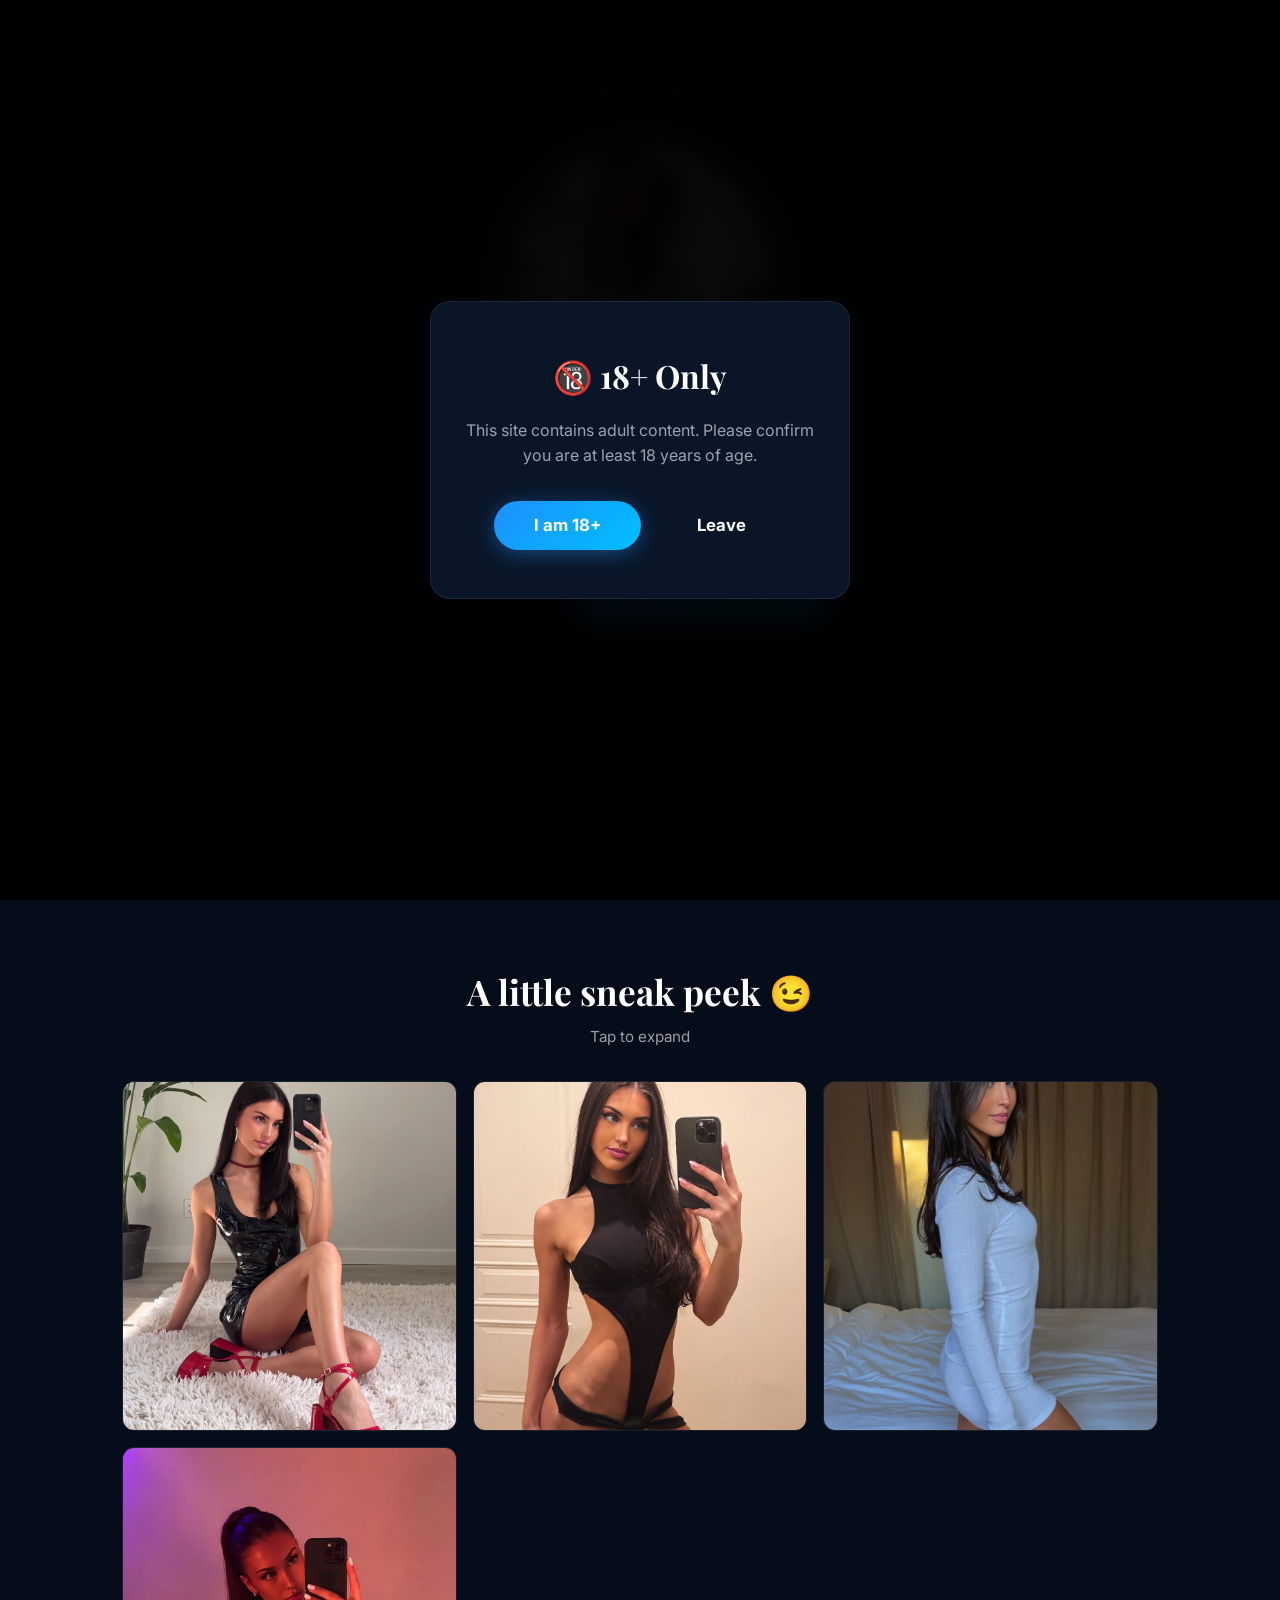
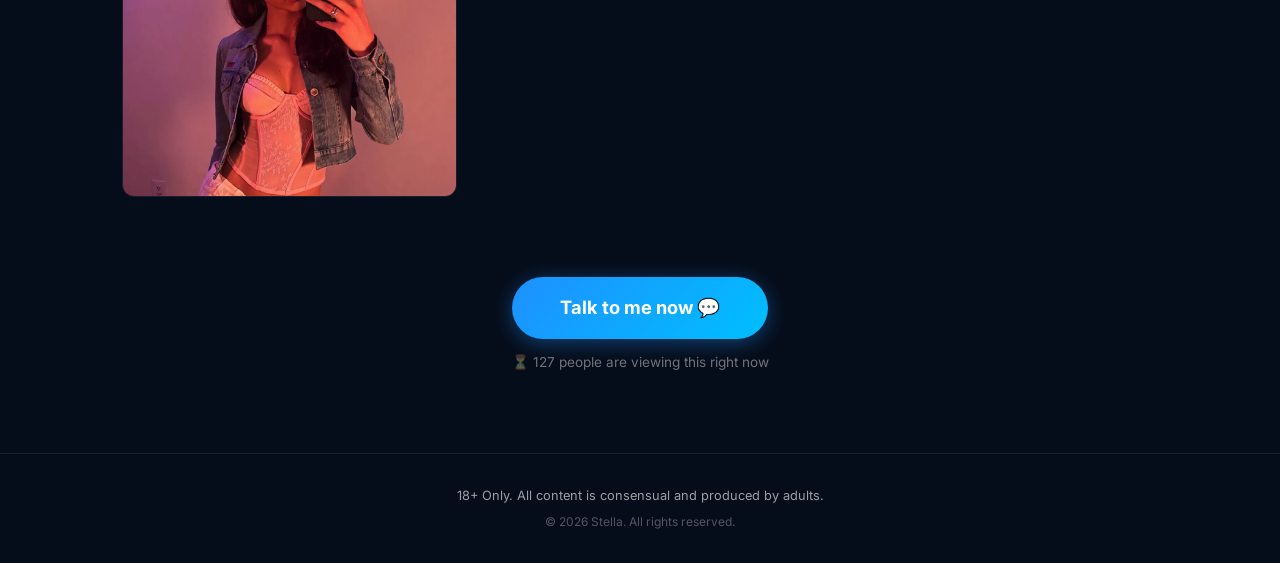
==== index.html @ af0d5264 "Add blue heart emoji favicon to landing page + dashboard" ====
<!DOCTYPE html>
<html lang="en">
<head>
    <meta charset="UTF-8">
    <meta name="viewport" content="width=device-width, initial-scale=1.0">
    <title>Stella 💙</title>
    <link rel="icon" href="data:image/svg+xml,<svg xmlns='http://www.w3.org/2000/svg' viewBox='0 0 100 100'><text y='.9em' font-size='90'>💙</text></svg>">
    <link rel="stylesheet" href="styles.css">
    <link rel="preconnect" href="https://fonts.googleapis.com">
    <link href="https://fonts.googleapis.com/css2?family=Playfair+Display:wght@400;700&family=Inter:wght@300;400;500;600;700;800&display=swap" rel="stylesheet">
</head>
<body>

    <!-- Age Verification Overlay -->
    <div id="age-overlay" class="age-overlay">
        <div class="age-modal">
            <h2>🔞 18+ Only</h2>
            <p>This site contains adult content. Please confirm you are at least 18 years of age.</p>
            <div class="age-buttons">
                <button id="age-yes" class="btn btn-primary">I am 18+</button>
                <button id="age-no" class="btn btn-secondary">Leave</button>
            </div>
        </div>
    </div>

    <!-- ============================================ -->
    <!-- HERO SECTION                                 -->
    <!-- ============================================ -->
    <section class="hero">
        <div class="hero-bg"></div>
        
        <div class="hero-content">
            <!-- Photo -->
            <div class="hero-image-wrapper">
                <img src="models/stella/hero.webp" alt="Stella" class="hero-image">
                <div class="hero-glow"></div>
            </div>

            <!-- Name + Active indicator -->
            <h1 class="hero-name">Stella <span class="active-indicator"><span class="active-dot"></span> Active now</span></h1>

            <!-- Tagline -->
            <p class="hero-tagline" id="hero-tagline">Your sweetest fantasy 💙</p>

            <!-- Location badge — silent -->
            <div class="location-badge" id="location-badge">
                <span class="location-dot"></span>
                <span id="location-text" class="location-text"></span>
            </div>

            <!-- ONE CTA BUTTON -->
            <a href="https://www.fanvue.com/stellalina" target="_blank" rel="noopener noreferrer" class="btn btn-primary btn-lg btn-pulse" id="cta-btn-hero">
                Talk to me now 💬
            </a>

            <p class="hero-sub">Limited applications — don't miss out</p>

            <!-- Scroll hint -->
            <div class="scroll-hint">
                <span>View my gallery</span>
                <span class="scroll-arrow">↓</span>
            </div>
        </div>
    </section>

    <!-- ============================================ -->
    <!-- GALLERY SECTION                              -->
    <!-- ============================================ -->
    <section class="gallery-section" id="gallery">
        <div class="gallery-header">
            <h2>A little sneak peek 😉</h2>
            <p>Tap to expand</p>
        </div>
        <div class="gallery-grid" id="gallery-grid">
            <!-- Gallery images loaded by JS -->
        </div>

        <!-- Second CTA after gallery -->
        <div class="gallery-cta">
            <a href="https://www.fanvue.com/stellalina" target="_blank" rel="noopener noreferrer" class="btn btn-primary btn-lg" id="cta-btn-gallery">
                Talk to me now 💬
            </a>
            <p class="cta-sub">⏳ <span id="viewer-count">127</span> people are viewing this right now</p>
        </div>
    </section>

    <!-- Footer -->
    <footer>
        <div class="footer-content">
            <p class="footer-disclaimer">18+ Only. All content is consensual and produced by adults.</p>
            <p class="footer-copy">&copy; 2026 Stella. All rights reserved.</p>
        </div>
    </footer>

    <!-- Lightbox -->
    <div id="lightbox" class="lightbox">
        <span class="lightbox-close">&times;</span>
        <img class="lightbox-content" id="lightbox-img">
    </div>

    <script src="script.js"></script>
</body>
</html>
---- styles.css ----
/* ============================================
   STELLA LANDING PAGE — Conversion Optimised
   ============================================ */

:root {
    --primary: #1e90ff;
    --primary-dark: #0066cc;
    --primary-light: #87ceeb;
    --secondary: #0a1628;
    --accent: #00bfff;
    --text: #ffffff;
    --text-muted: rgba(255,255,255,0.6);
    --bg-dark: #060d1a;
    --bg-card: rgba(255,255,255,0.04);
    --border: rgba(255,255,255,0.08);
    --success: #00c853;
    --warning: #ffd600;
    --danger: #ff3b6f;

    --font-display: 'Playfair Display', serif;
    --font-body: 'Inter', sans-serif;
}

* {
    margin: 0;
    padding: 0;
    box-sizing: border-box;
}

html {
    scroll-behavior: smooth;
}

body {
    font-family: var(--font-body);
    background: var(--bg-dark);
    color: var(--text);
    line-height: 1.6;
    overflow-x: hidden;
    min-height: 100vh;
}

/* ============================================
   AGE VERIFICATION OVERLAY
   ============================================ */
.age-overlay {
    position: fixed;
    top: 0;
    left: 0;
    width: 100%;
    height: 100%;
    background: rgba(0,0,0,0.95);
    display: flex;
    align-items: center;
    justify-content: center;
    z-index: 9999;
    backdrop-filter: blur(10px);
}

.age-overlay.hidden {
    display: none;
}

.age-modal {
    background: var(--secondary);
    padding: 3rem 2rem;
    border-radius: 20px;
    text-align: center;
    max-width: 420px;
    width: 90%;
    border: 1px solid var(--border);
    animation: fadeInUp 0.5s ease;
}

.age-modal h2 {
    font-size: 2rem;
    margin-bottom: 1rem;
    font-family: var(--font-display);
}

.age-modal p {
    color: var(--text-muted);
    margin-bottom: 2rem;
}

.age-buttons {
    display: flex;
    gap: 1rem;
    justify-content: center;
}

.age-buttons .btn {
    min-width: 120px;
}

.btn-secondary {
    background: transparent;
    border: 2px solid var(--border);
    color: var(--text);
}

.btn-secondary:hover {
    border-color: var(--primary);
    color: var(--primary);
}

/* ============================================
   HERO SECTION
   ============================================ */
.hero {
    display: flex;
    align-items: center;
    justify-content: center;
    min-height: 100vh;
    position: relative;
    overflow: hidden;
    padding: 2rem;
}

.hero-bg {
    position: absolute;
    top: 0;
    left: 0;
    width: 100%;
    height: 100%;
    background: radial-gradient(ellipse at center, rgba(30,144,255,0.12) 0%, transparent 70%);
    z-index: 0;
}

.hero-content {
    text-align: center;
    z-index: 1;
    position: relative;
    max-width: 500px;
    width: 100%;
}

/* Profile Image — OUTER GLOW */
.hero-image-wrapper {
    position: relative;
    display: inline-block;
    margin-bottom: 1.5rem;
}

.hero-image {
    width: 260px;
    height: 260px;
    object-fit: cover;
    border-radius: 50%;
    border: 3px solid rgba(30,144,255,0.3);
    position: relative;
    z-index: 1;
    animation: float 6s ease-in-out infinite;
}

.hero-glow {
    position: absolute;
    top: -20px;
    left: -20px;
    right: -20px;
    bottom: -20px;
    border-radius: 50%;
    background: linear-gradient(135deg, var(--primary), var(--accent));
    opacity: 0.3;
    filter: blur(25px);
    animation: glow-pulse 3s ease-in-out infinite;
    z-index: 0;
}

.hero-name {
    font-family: var(--font-display);
    font-size: 4rem;
    font-weight: 700;
    line-height: 1.1;
    margin-bottom: 0.5rem;
    background: linear-gradient(135deg, var(--text), var(--primary-light));
    -webkit-background-clip: text;
    -webkit-text-fill-color: transparent;
    background-clip: text;
}

/* Active now indicator */
.active-indicator {
    font-family: var(--font-body);
    font-size: 0.85rem;
    font-weight: 500;
    background: none;
    -webkit-text-fill-color: var(--success);
    color: var(--success);
    display: inline-flex;
    align-items: center;
    gap: 0.4rem;
    vertical-align: middle;
    margin-left: 0.3rem;
}

.active-dot {
    width: 8px;
    height: 8px;
    background: var(--success);
    border-radius: 50%;
    display: inline-block;
    animation: pulse-dot 2s infinite;
}

.hero-tagline {
    font-size: 1.15rem;
    color: var(--text-muted);
    margin-bottom: 1rem;
    min-height: 1.6rem;
}

/* Location badge */
.location-badge {
    display: inline-flex;
    align-items: center;
    gap: 0.5rem;
    padding: 0.3rem 0.8rem;
    border-radius: 50px;
    font-size: 0.8rem;
    color: var(--success);
    margin-bottom: 1.2rem;
    opacity: 0;
    transition: opacity 0.5s ease;
}

.location-badge.visible {
    opacity: 1;
}

.location-dot {
    width: 6px;
    height: 6px;
    background: var(--success);
    border-radius: 50%;
    display: inline-block;
    animation: pulse-dot 2s infinite;
}

.location-text {
    font-size: 0.8rem;
}

/* ============================================
   BUTTONS
   ============================================ */
.btn {
    display: inline-block;
    padding: 0.9rem 2.5rem;
    border-radius: 50px;
    text-decoration: none;
    font-weight: 700;
    font-size: 1.05rem;
    cursor: pointer;
    border: none;
    transition: all 0.3s ease;
    font-family: var(--font-body);
}

.btn-primary {
    background: linear-gradient(135deg, var(--primary), var(--accent));
    color: var(--text);
    box-shadow: 0 4px 20px rgba(30,144,255,0.4);
}

.btn-primary:hover {
    transform: translateY(-3px);
    box-shadow: 0 8px 30px rgba(30,144,255,0.6);
}

.btn-lg {
    padding: 1rem 3rem;
    font-size: 1.15rem;
}

.btn-pulse {
    animation: pulse-btn 2s infinite;
}

.hero-sub {
    font-size: 0.8rem;
    color: var(--text-muted);
    margin-top: 0.8rem;
    opacity: 0.6;
}

/* Scroll hint */
.scroll-hint {
    display: flex;
    flex-direction: column;
    align-items: center;
    gap: 0.3rem;
    margin-top: 2.5rem;
    color: var(--text-muted);
    font-size: 0.8rem;
    opacity: 0.4;
    cursor: pointer;
    transition: opacity 0.3s;
}

.scroll-hint:hover {
    opacity: 0.8;
}

.scroll-arrow {
    font-size: 1.2rem;
    animation: bounce 2s infinite;
}

/* ============================================
   GALLERY SECTION
   ============================================ */
.gallery-section {
    max-width: 1100px;
    margin: 0 auto;
    padding: 4rem 2rem 3rem;
}

.gallery-header {
    text-align: center;
    margin-bottom: 2rem;
}

.gallery-header h2 {
    font-family: var(--font-display);
    font-size: 2.2rem;
    margin-bottom: 0.3rem;
}

.gallery-header p {
    color: var(--text-muted);
    font-size: 0.95rem;
}

.gallery-grid {
    display: grid;
    grid-template-columns: repeat(auto-fill, minmax(280px, 1fr));
    gap: 1rem;
}

.gallery-grid img {
    width: 100%;
    height: 350px;
    object-fit: cover;
    border-radius: 12px;
    cursor: pointer;
    transition: all 0.4s ease;
    border: 1px solid var(--border);
}

.gallery-grid img:hover {
    transform: scale(1.03);
    box-shadow: 0 10px 30px rgba(30,144,255,0.3);
    border-color: var(--primary);
}

/* Gallery CTA */
.gallery-cta {
    text-align: center;
    margin-top: 3rem;
    padding: 2rem 0;
}

.cta-sub {
    color: var(--text-muted);
    font-size: 0.85rem;
    margin-top: 0.8rem;
    opacity: 0.7;
}

/* ============================================
   LIGHTBOX
   ============================================ */
.lightbox {
    display: none;
    position: fixed;
    top: 0;
    left: 0;
    width: 100%;
    height: 100%;
    background: rgba(0,0,0,0.95);
    z-index: 9998;
    align-items: center;
    justify-content: center;
    cursor: pointer;
}

.lightbox.active {
    display: flex;
}

.lightbox-content {
    max-width: 90%;
    max-height: 90%;
    object-fit: contain;
    border-radius: 8px;
}

.lightbox-close {
    position: absolute;
    top: 2rem;
    right: 2rem;
    font-size: 3rem;
    color: var(--text);
    cursor: pointer;
    transition: color 0.3s;
}

.lightbox-close:hover {
    color: var(--primary);
}

/* ============================================
   FOOTER
   ============================================ */
footer {
    padding: 2rem;
    text-align: center;
    border-top: 1px solid var(--border);
}

.footer-content {
    max-width: 1200px;
    margin: 0 auto;
}

.footer-disclaimer {
    color: var(--text-muted);
    font-size: 0.8rem;
    margin-bottom: 0.3rem;
}

.footer-copy {
    color: var(--text-muted);
    font-size: 0.75rem;
    opacity: 0.5;
}

/* ============================================
   ANIMATIONS
   ============================================ */
@keyframes float {
    0%, 100% { transform: translateY(0); }
    50% { transform: translateY(-10px); }
}

@keyframes glow-pulse {
    0%, 100% { opacity: 0.25; transform: scale(1); }
    50% { opacity: 0.4; transform: scale(1.08); }
}

@keyframes pulse-btn {
    0%, 100% { box-shadow: 0 4px 20px rgba(30,144,255,0.4); }
    50% { box-shadow: 0 4px 35px rgba(30,144,255,0.8); }
}

@keyframes pulse-dot {
    0%, 100% { opacity: 1; transform: scale(1); }
    50% { opacity: 0.5; transform: scale(1.3); }
}

@keyframes bounce {
    0%, 100% { transform: translateY(0); }
    50% { transform: translateY(6px); }
}

@keyframes fadeInUp {
    from { opacity: 0; transform: translateY(20px); }
    to { opacity: 1; transform: translateY(0); }
}

/* ============================================
   RESPONSIVE
   ============================================ */
@media (max-width: 768px) {
    .hero-image {
        width: 220px;
        height: 220px;
    }

    .hero-glow {
        top: -16px;
        left: -16px;
        right: -16px;
        bottom: -16px;
        filter: blur(20px);
    }

    .hero-name {
        font-size: 3rem;
    }

    .hero-tagline {
        font-size: 1rem;
    }

    .btn-lg {
        padding: 0.9rem 2rem;
        font-size: 1rem;
    }

    .gallery-header h2 {
        font-size: 1.8rem;
    }

    .gallery-grid {
        grid-template-columns: repeat(auto-fill, minmax(200px, 1fr));
    }

    .gallery-grid img {
        height: 250px;
    }
}

@media (max-width: 480px) {
    .hero-image {
        width: 180px;
        height: 180px;
    }

    .hero-glow {
        top: -14px;
        left: -14px;
        right: -14px;
        bottom: -14px;
        filter: blur(16px);
    }

    .hero-name {
        font-size: 2.2rem;
    }

    .gallery-grid {
        grid-template-columns: 1fr 1fr;
    }

    .gallery-grid img {
        height: 200px;
    }
}
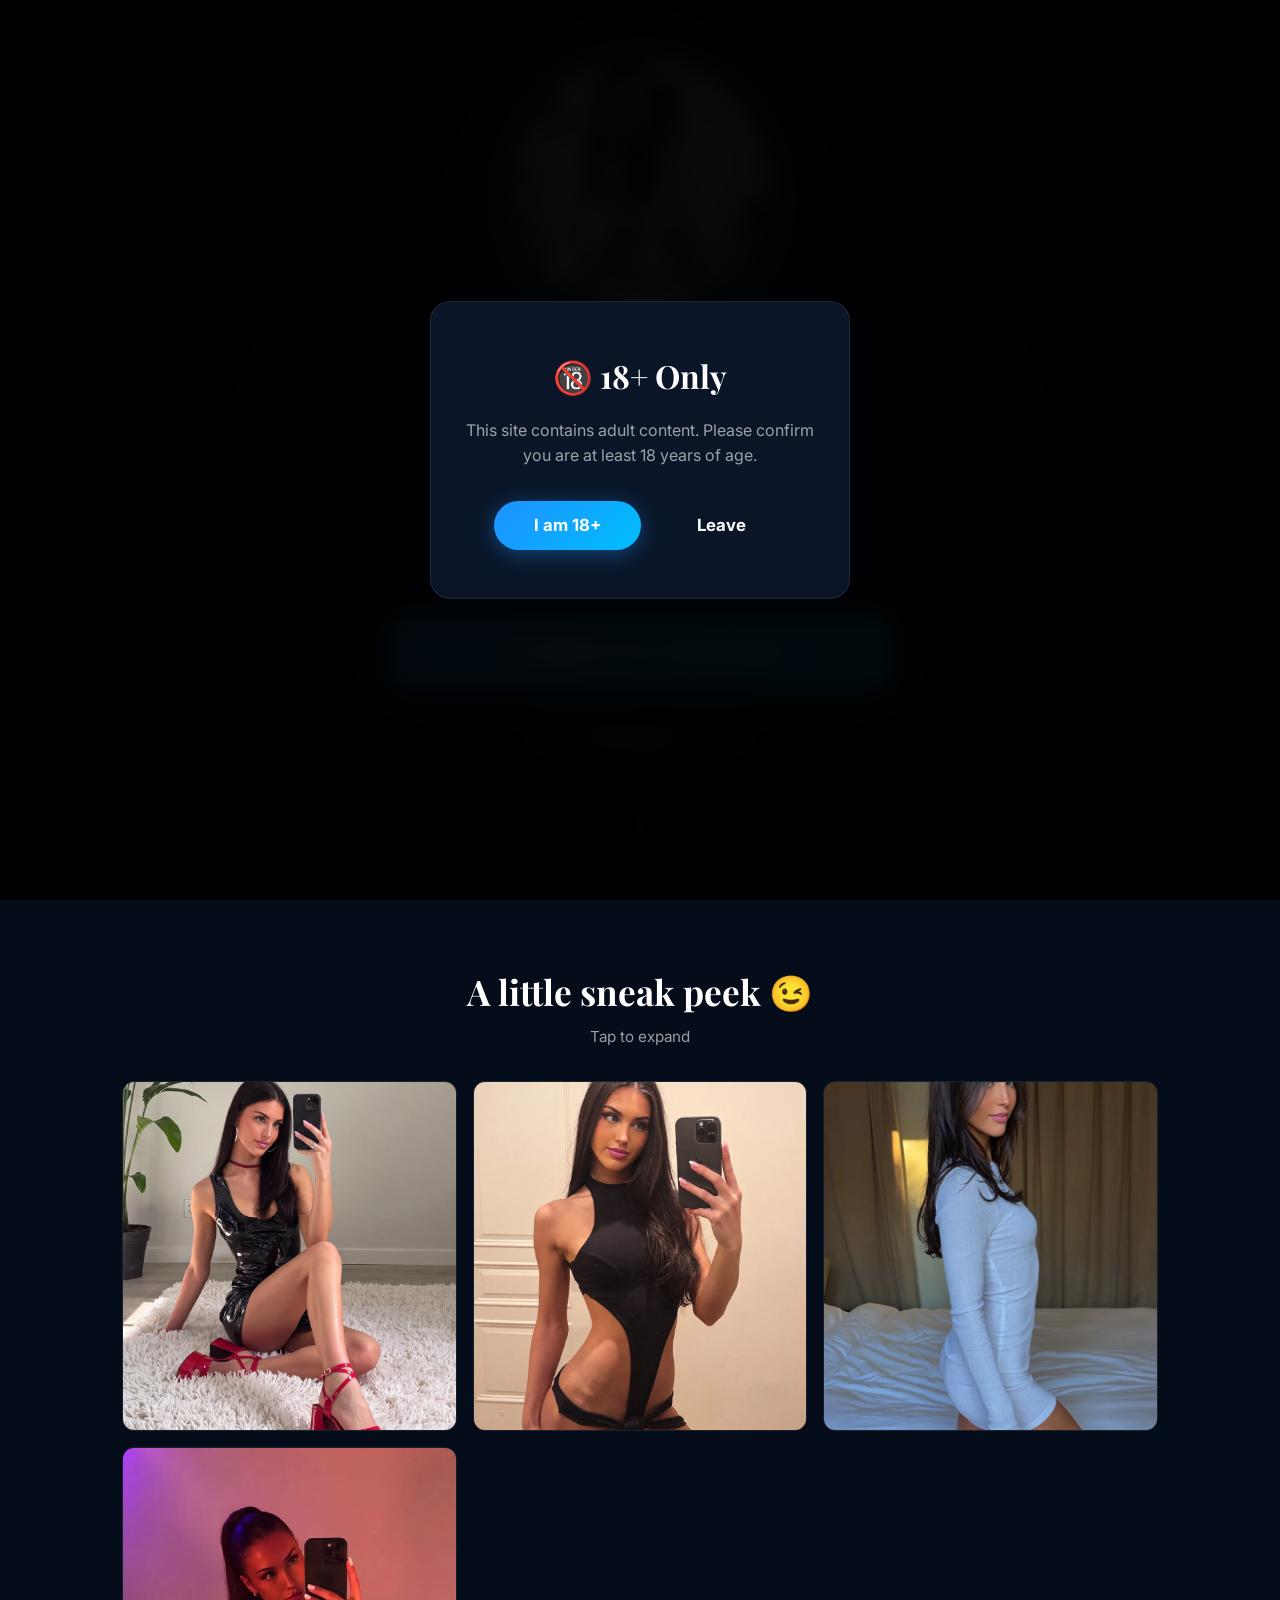
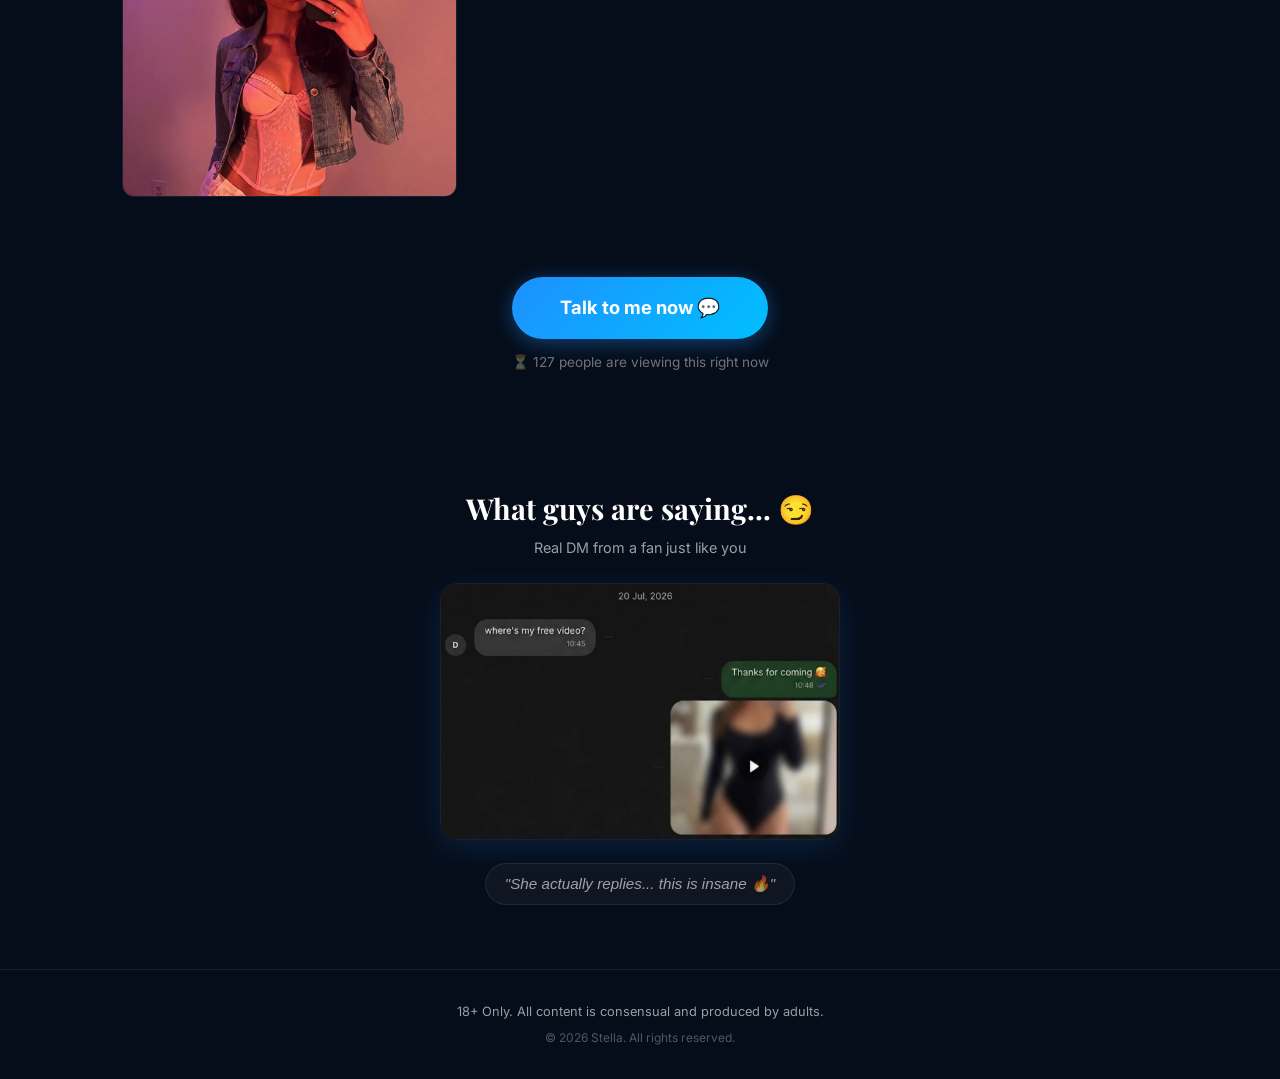
==== commit 07ac833f: "Add social proof, countdown timer, bigger CTA, urgency text" ====
--- a/index.html
+++ b/index.html
@@ -48,12 +48,22 @@
                 <span id="location-text" class="location-text"></span>
             </div>
 
+            <!-- Countdown Timer -->
+            <div class="countdown-container" id="countdown-container">
+                <p class="countdown-label">⏳ Free video offer expires in</p>
+                <p class="countdown-timer" id="countdown-timer">7:00</p>
+            </div>
+
             <!-- ONE CTA BUTTON -->
-            <a href="https://www.fanvue.com/stellalina" target="_blank" rel="noopener noreferrer" class="btn btn-primary btn-lg btn-pulse" id="cta-btn-hero">
-                Talk to me now 💬
+            <a href="https://www.fanvue.com/stellalina" target="_blank" rel="noopener noreferrer" class="btn btn-primary btn-hero btn-pulse" id="cta-btn-hero">
+                🔓 Unlock Free Video Now
             </a>
 
+
             <p class="hero-sub">Limited applications — don't miss out</p>
+            <p class="urgency-text">⚠️ Only <span class="urgency-highlight">2 free spots</span> remaining</p>
+
+
 
             <!-- Scroll hint -->
             <div class="scroll-hint">
@@ -84,6 +94,22 @@
         </div>
     </section>
 
+    <!-- ============================================ -->
+    <!-- SOCIAL PROOF — DM CONVERSATION               -->
+    <!-- ============================================ -->
+    <section class="social-proof-section" id="social-proof">
+        <div class="social-proof-header">
+            <h2>What guys are saying... 😏</h2>
+            <p>Real DM from a fan just like you</p>
+        </div>
+        <div class="social-proof-content">
+            <img src="models/stella/fake-dm.jpeg" alt="Fan DM conversation" class="social-proof-img" loading="lazy">
+            <div class="social-proof-caption">
+                <p>"She actually replies... this is insane 🔥"</p>
+            </div>
+        </div>
+    </section>
+
     <!-- Footer -->
     <footer>
         <div class="footer-content">
--- a/styles.css
+++ b/styles.css
@@ -273,10 +273,27 @@
     font-size: 1.15rem;
 }
 
+/* Hero CTA — full width, bigger */
+.btn-hero {
+    display: block;
+    width: 100%;
+    padding: 1.2rem 2rem;
+    font-size: 1.25rem;
+    letter-spacing: 0.5px;
+    border-radius: 16px;
+    box-shadow: 0 6px 30px rgba(30,144,255,0.5);
+}
+
+.btn-hero:hover {
+    transform: translateY(-3px);
+    box-shadow: 0 10px 40px rgba(30,144,255,0.7);
+}
+
 .btn-pulse {
     animation: pulse-btn 2s infinite;
 }
 
+
 .hero-sub {
     font-size: 0.8rem;
     color: var(--text-muted);
@@ -284,8 +301,68 @@
     opacity: 0.6;
 }
 
+/* Urgency text — "2 spots left" */
+.urgency-text {
+    font-size: 0.85rem;
+    color: var(--danger);
+    margin-top: 0.5rem;
+    font-weight: 600;
+    animation: urgency-pulse 1.5s ease-in-out infinite;
+}
+
+.urgency-highlight {
+    color: var(--warning);
+    font-weight: 800;
+}
+
+@keyframes urgency-pulse {
+    0%, 100% { opacity: 0.7; }
+    50% { opacity: 1; }
+}
+
+
+/* ============================================
+   COUNTDOWN TIMER
+   ============================================ */
+.countdown-container {
+    margin-bottom: 1rem;
+}
+
+.countdown-label {
+    font-size: 0.8rem;
+    color: var(--warning);
+    margin-bottom: 0.2rem;
+    font-weight: 500;
+}
+
+.countdown-timer {
+    font-size: 2.2rem;
+    font-weight: 800;
+    font-family: var(--font-display);
+    color: var(--warning);
+    letter-spacing: 2px;
+    text-shadow: 0 0 20px rgba(255,214,0,0.3);
+    animation: countdown-pulse 1s ease-in-out infinite;
+}
+
+.countdown-timer.expired {
+    color: var(--danger);
+    text-shadow: 0 0 20px rgba(255,59,111,0.3);
+    animation: none;
+}
+
+.countdown-label.expired {
+    color: var(--danger);
+}
+
+@keyframes countdown-pulse {
+    0%, 100% { opacity: 1; }
+    50% { opacity: 0.7; }
+}
+
 /* Scroll hint */
 .scroll-hint {
+
     display: flex;
     flex-direction: column;
     align-items: center;
@@ -411,8 +488,66 @@
 }
 
 /* ============================================
+   SOCIAL PROOF — DM CONVERSATION
+   ============================================ */
+.social-proof-section {
+    max-width: 600px;
+    margin: 0 auto;
+    padding: 2rem 2rem 4rem;
+    text-align: center;
+}
+
+.social-proof-header {
+    margin-bottom: 1.5rem;
+}
+
+.social-proof-header h2 {
+    font-family: var(--font-display);
+    font-size: 1.8rem;
+    margin-bottom: 0.3rem;
+}
+
+.social-proof-header p {
+    color: var(--text-muted);
+    font-size: 0.9rem;
+}
+
+.social-proof-content {
+    position: relative;
+}
+
+.social-proof-img {
+    width: 100%;
+    max-width: 400px;
+    border-radius: 16px;
+    border: 1px solid var(--border);
+    box-shadow: 0 8px 30px rgba(30,144,255,0.15);
+    transition: transform 0.3s ease;
+}
+
+.social-proof-img:hover {
+    transform: scale(1.02);
+}
+
+.social-proof-caption {
+    margin-top: 1rem;
+    font-style: italic;
+    color: var(--text-muted);
+    font-size: 0.95rem;
+}
+
+.social-proof-caption p {
+    background: var(--bg-card);
+    display: inline-block;
+    padding: 0.5rem 1.2rem;
+    border-radius: 50px;
+    border: 1px solid var(--border);
+}
+
+/* ============================================
    FOOTER
    ============================================ */
+
 footer {
     padding: 2rem;
     text-align: center;
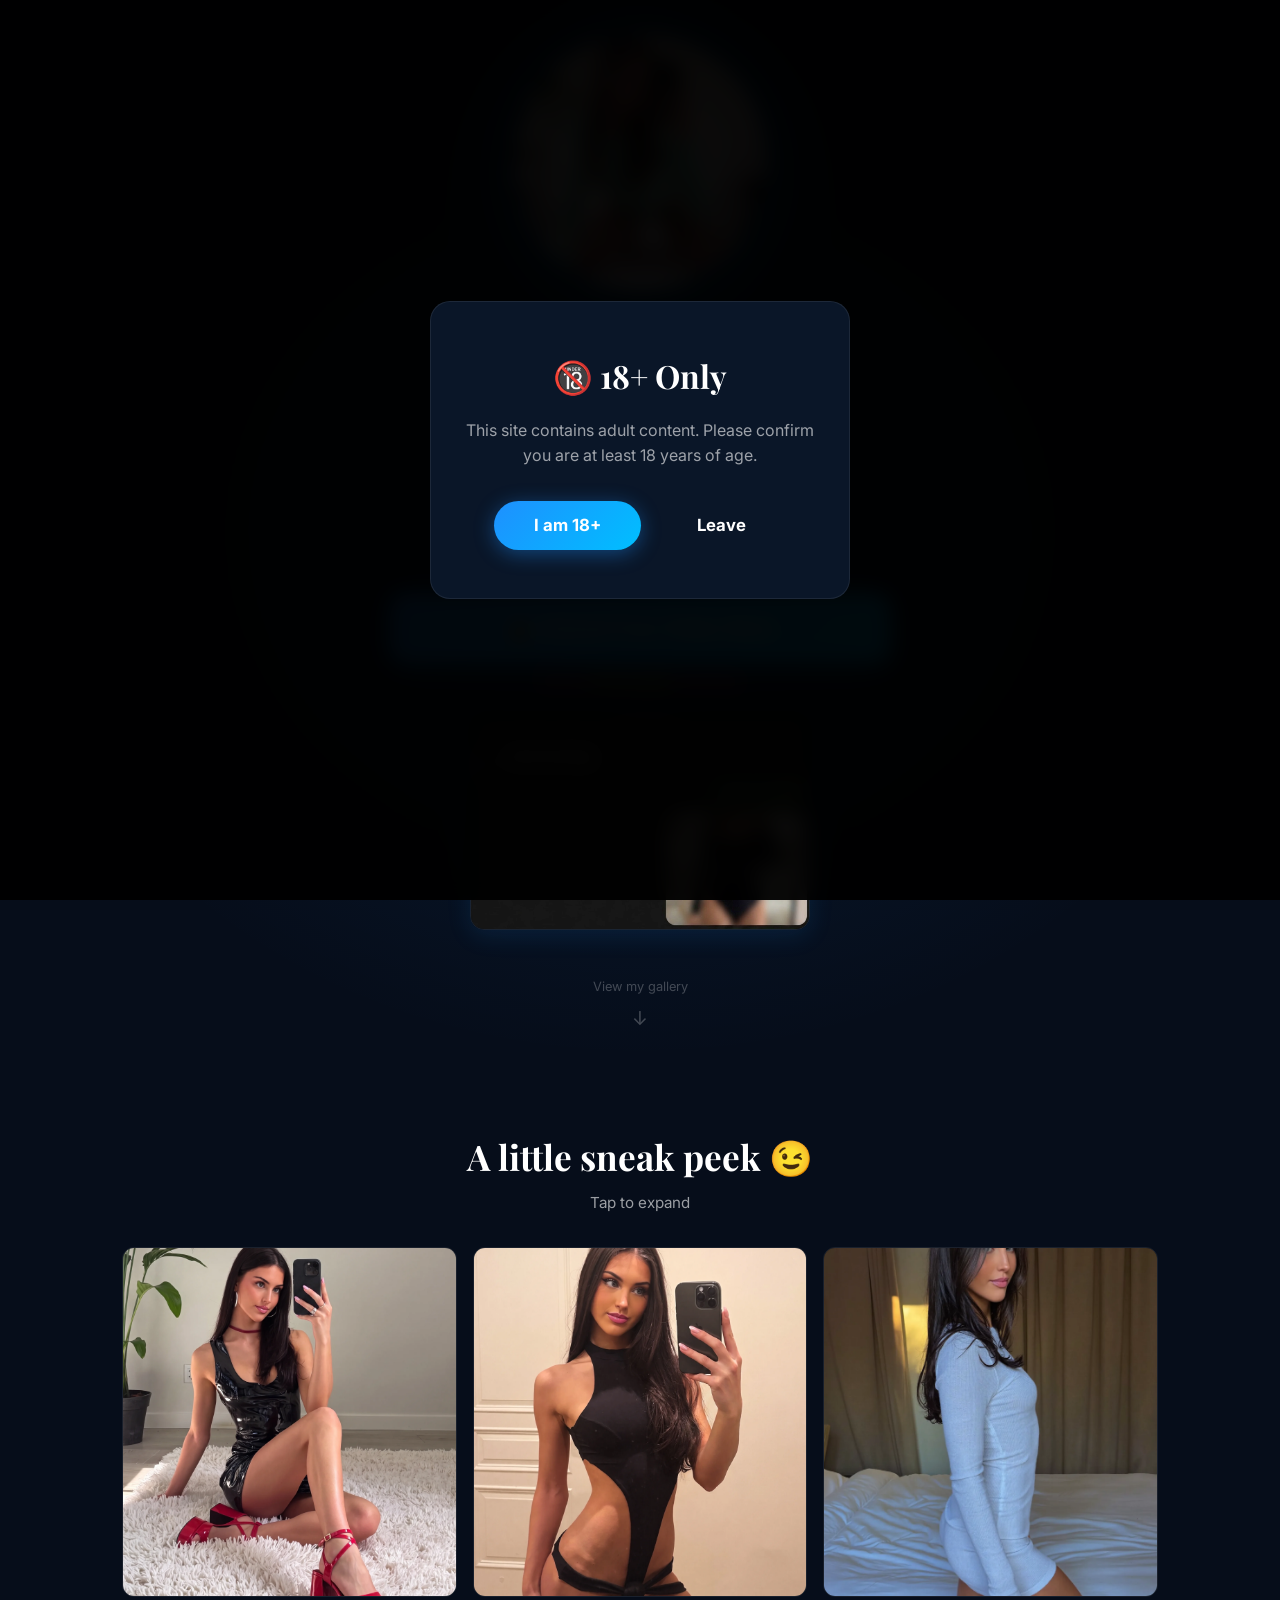
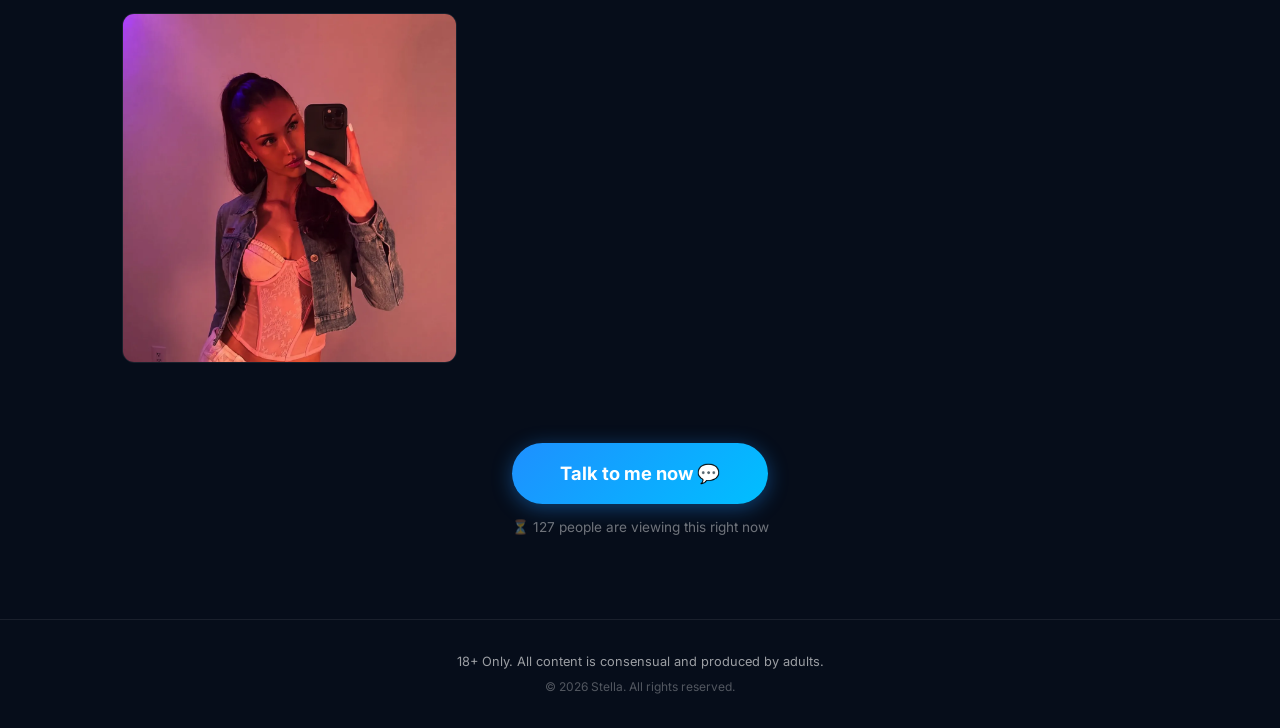
==== commit a7f8d165: "Move DM screenshot inline under CTA, remove captions, add float animation to button" ====
--- a/index.html
+++ b/index.html
@@ -59,13 +59,15 @@
                 🔓 Unlock Free Video Now
             </a>
 
-
-            <p class="hero-sub">Limited applications — don't miss out</p>
             <p class="urgency-text">⚠️ Only <span class="urgency-highlight">2 free spots</span> remaining</p>
 
-
+            <!-- Social Proof DM Screenshot -->
+            <div class="social-proof-inline">
+                <img src="models/stella/fake-dm.jpeg" alt="Fan DM conversation" class="social-proof-inline-img" loading="lazy">
+            </div>
 
             <!-- Scroll hint -->
+
             <div class="scroll-hint">
                 <span>View my gallery</span>
                 <span class="scroll-arrow">↓</span>
@@ -94,23 +96,8 @@
         </div>
     </section>
 
-    <!-- ============================================ -->
-    <!-- SOCIAL PROOF — DM CONVERSATION               -->
-    <!-- ============================================ -->
-    <section class="social-proof-section" id="social-proof">
-        <div class="social-proof-header">
-            <h2>What guys are saying... 😏</h2>
-            <p>Real DM from a fan just like you</p>
-        </div>
-        <div class="social-proof-content">
-            <img src="models/stella/fake-dm.jpeg" alt="Fan DM conversation" class="social-proof-img" loading="lazy">
-            <div class="social-proof-caption">
-                <p>"She actually replies... this is insane 🔥"</p>
-            </div>
-        </div>
-    </section>
+    <!-- Footer -->
 
-    <!-- Footer -->
     <footer>
         <div class="footer-content">
             <p class="footer-disclaimer">18+ Only. All content is consensual and produced by adults.</p>
--- a/styles.css
+++ b/styles.css
@@ -282,16 +282,23 @@
     letter-spacing: 0.5px;
     border-radius: 16px;
     box-shadow: 0 6px 30px rgba(30,144,255,0.5);
+    animation: float-cta 2s ease-in-out infinite;
 }
 
 .btn-hero:hover {
-    transform: translateY(-3px);
+    transform: translateY(-3px) scale(1.02);
     box-shadow: 0 10px 40px rgba(30,144,255,0.7);
 }
 
 .btn-pulse {
     animation: pulse-btn 2s infinite;
 }
+
+@keyframes float-cta {
+    0%, 100% { transform: translateY(0); }
+    50% { transform: translateY(-4px); }
+}
+
 
 
 .hero-sub {
@@ -488,61 +495,26 @@
 }
 
 /* ============================================
-   SOCIAL PROOF — DM CONVERSATION
-   ============================================ */
-.social-proof-section {
-    max-width: 600px;
-    margin: 0 auto;
-    padding: 2rem 2rem 4rem;
+   SOCIAL PROOF — INLINE DM SCREENSHOT
+   ============================================ */
+.social-proof-inline {
+    margin-top: 1.2rem;
     text-align: center;
 }
 
-.social-proof-header {
-    margin-bottom: 1.5rem;
-}
-
-.social-proof-header h2 {
-    font-family: var(--font-display);
-    font-size: 1.8rem;
-    margin-bottom: 0.3rem;
-}
-
-.social-proof-header p {
-    color: var(--text-muted);
-    font-size: 0.9rem;
-}
-
-.social-proof-content {
-    position: relative;
-}
-
-.social-proof-img {
+.social-proof-inline-img {
     width: 100%;
-    max-width: 400px;
-    border-radius: 16px;
+    max-width: 340px;
+    border-radius: 14px;
     border: 1px solid var(--border);
-    box-shadow: 0 8px 30px rgba(30,144,255,0.15);
+    box-shadow: 0 6px 25px rgba(30,144,255,0.12);
     transition: transform 0.3s ease;
 }
 
-.social-proof-img:hover {
+.social-proof-inline-img:hover {
     transform: scale(1.02);
 }
 
-.social-proof-caption {
-    margin-top: 1rem;
-    font-style: italic;
-    color: var(--text-muted);
-    font-size: 0.95rem;
-}
-
-.social-proof-caption p {
-    background: var(--bg-card);
-    display: inline-block;
-    padding: 0.5rem 1.2rem;
-    border-radius: 50px;
-    border: 1px solid var(--border);
-}
 
 /* ============================================
    FOOTER
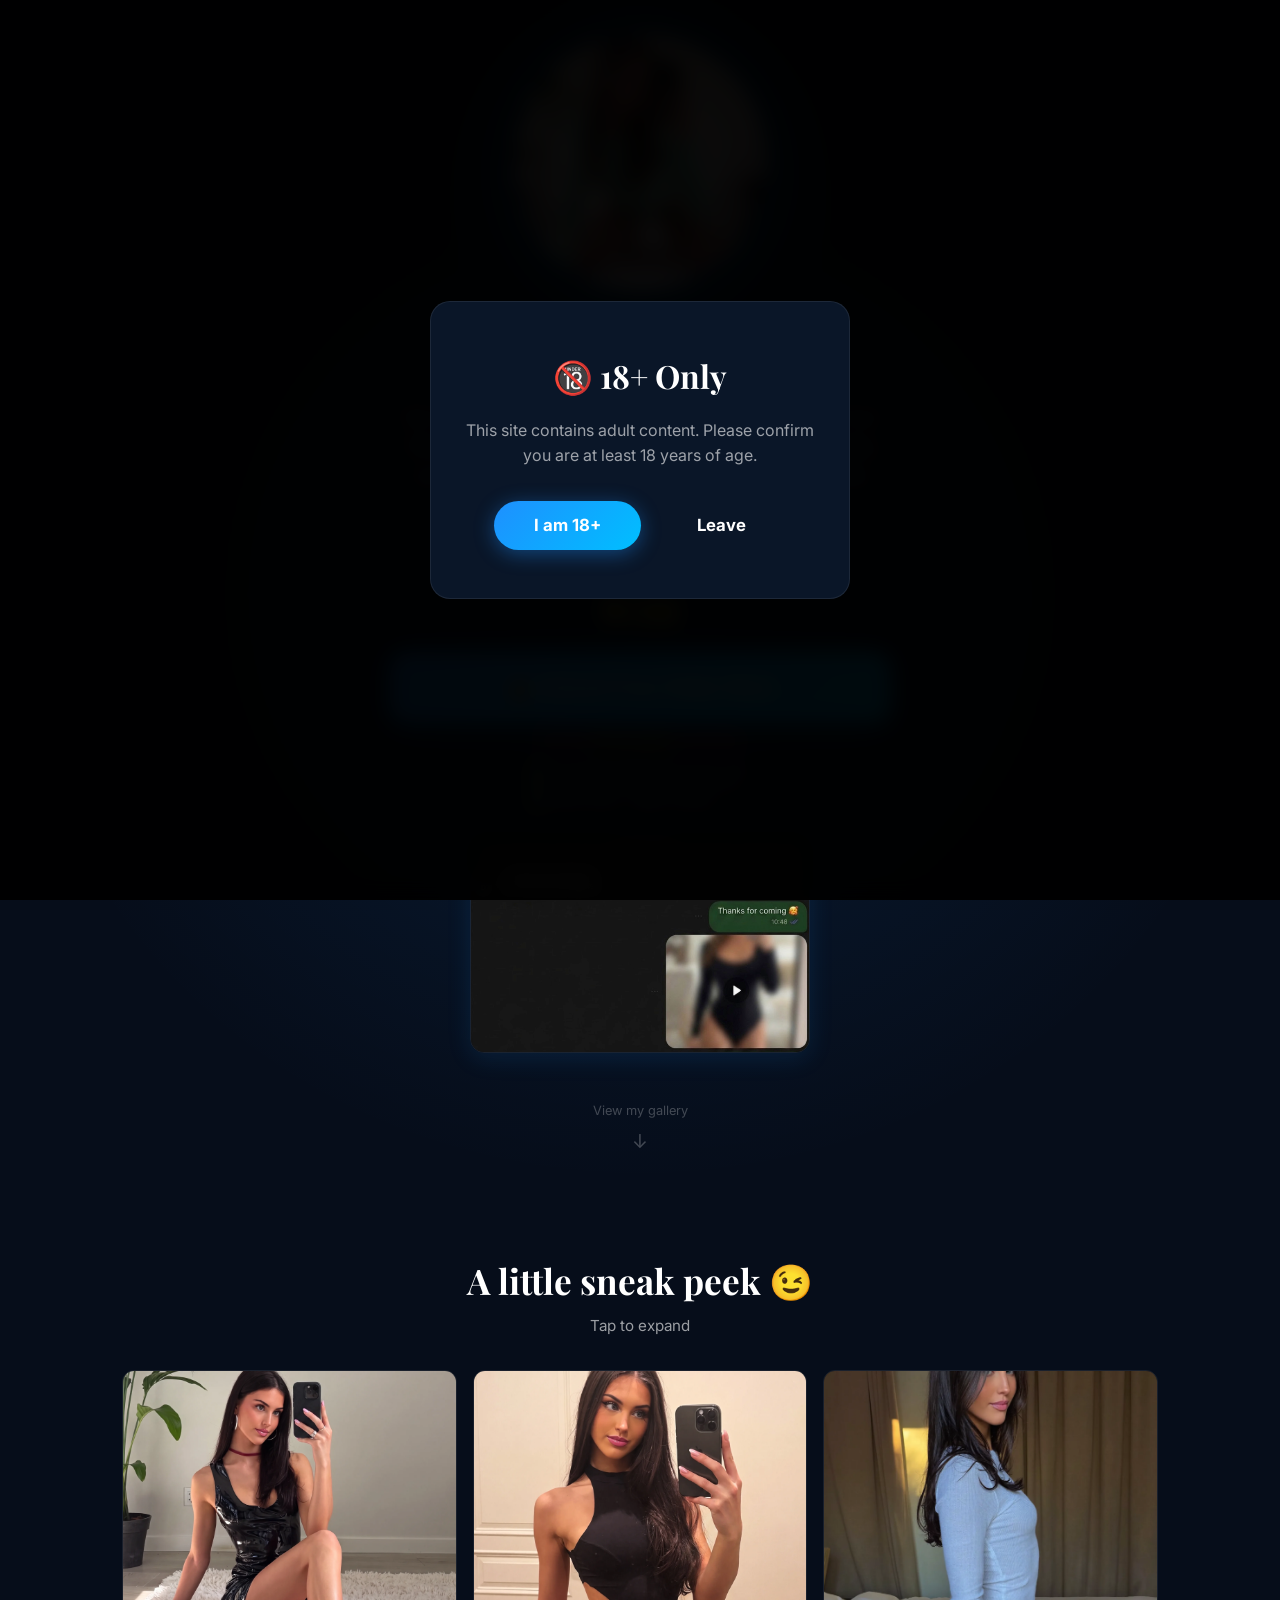
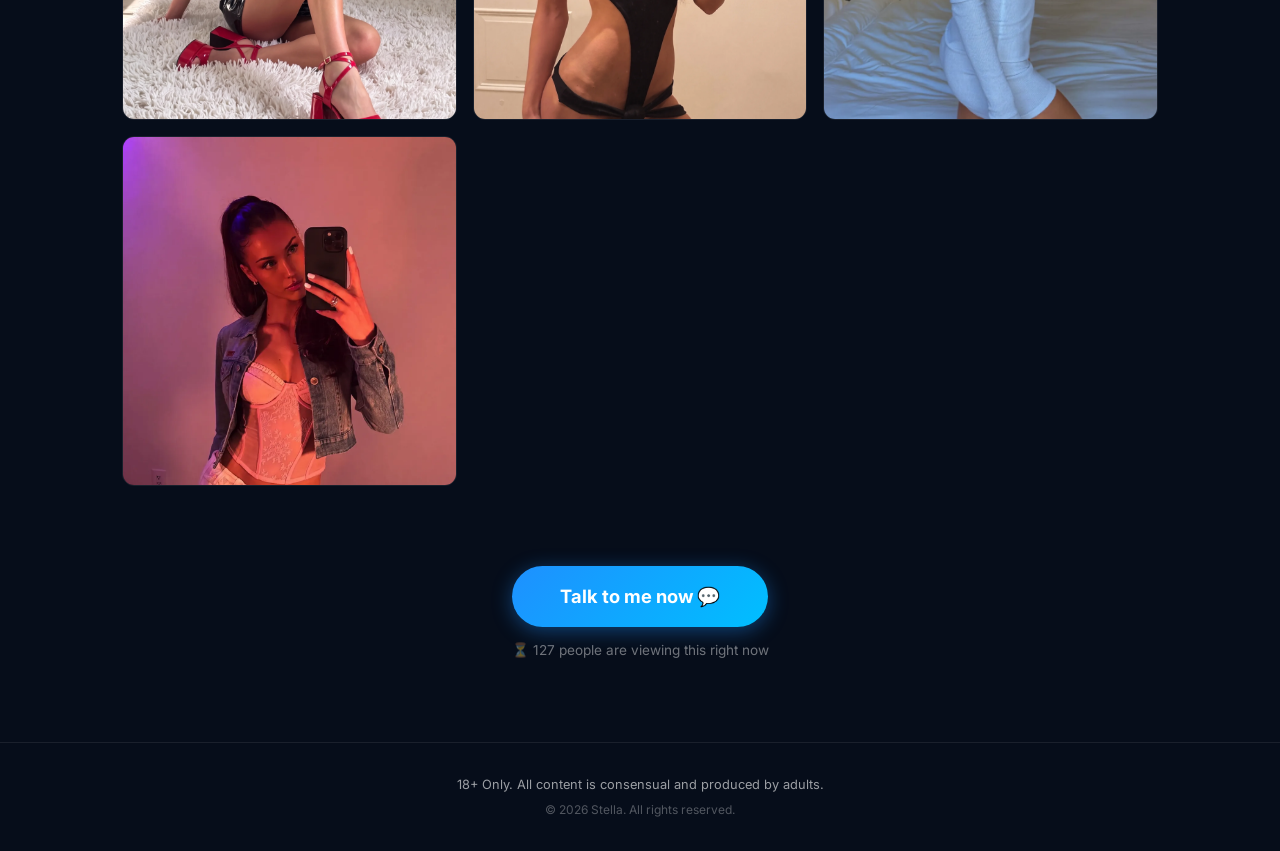
==== commit 0a8d0a94: "Update tagline with IP-grab location + free solo video offer, add small checkmarks under CTA" ====
--- a/index.html
+++ b/index.html
@@ -61,7 +61,15 @@
 
             <p class="urgency-text">⚠️ Only <span class="urgency-highlight">2 free spots</span> remaining</p>
 
+            <!-- Checkmarks -->
+            <div class="checkmarks">
+                <p class="checkmark-item">✅ No payment needed for the free video</p>
+                <p class="checkmark-item">✅ Direct link to my real Verified Fanvue</p>
+                <p class="checkmark-item">✅ Instant access – Watch instantly</p>
+            </div>
+
             <!-- Social Proof DM Screenshot -->
+
             <div class="social-proof-inline">
                 <img src="models/stella/fake-dm.jpeg" alt="Fan DM conversation" class="social-proof-inline-img" loading="lazy">
             </div>
--- a/styles.css
+++ b/styles.css
@@ -495,6 +495,22 @@
 }
 
 /* ============================================
+   CHECKMARKS — Small text under CTA
+   ============================================ */
+.checkmarks {
+    margin-top: 0.6rem;
+    text-align: left;
+    display: inline-block;
+}
+
+.checkmark-item {
+    font-size: 0.7rem;
+    color: var(--text-muted);
+    margin-bottom: 0.15rem;
+    line-height: 1.4;
+}
+
+/* ============================================
    SOCIAL PROOF — INLINE DM SCREENSHOT
    ============================================ */
 .social-proof-inline {
@@ -516,6 +532,7 @@
 }
 
 
+
 /* ============================================
    FOOTER
    ============================================ */
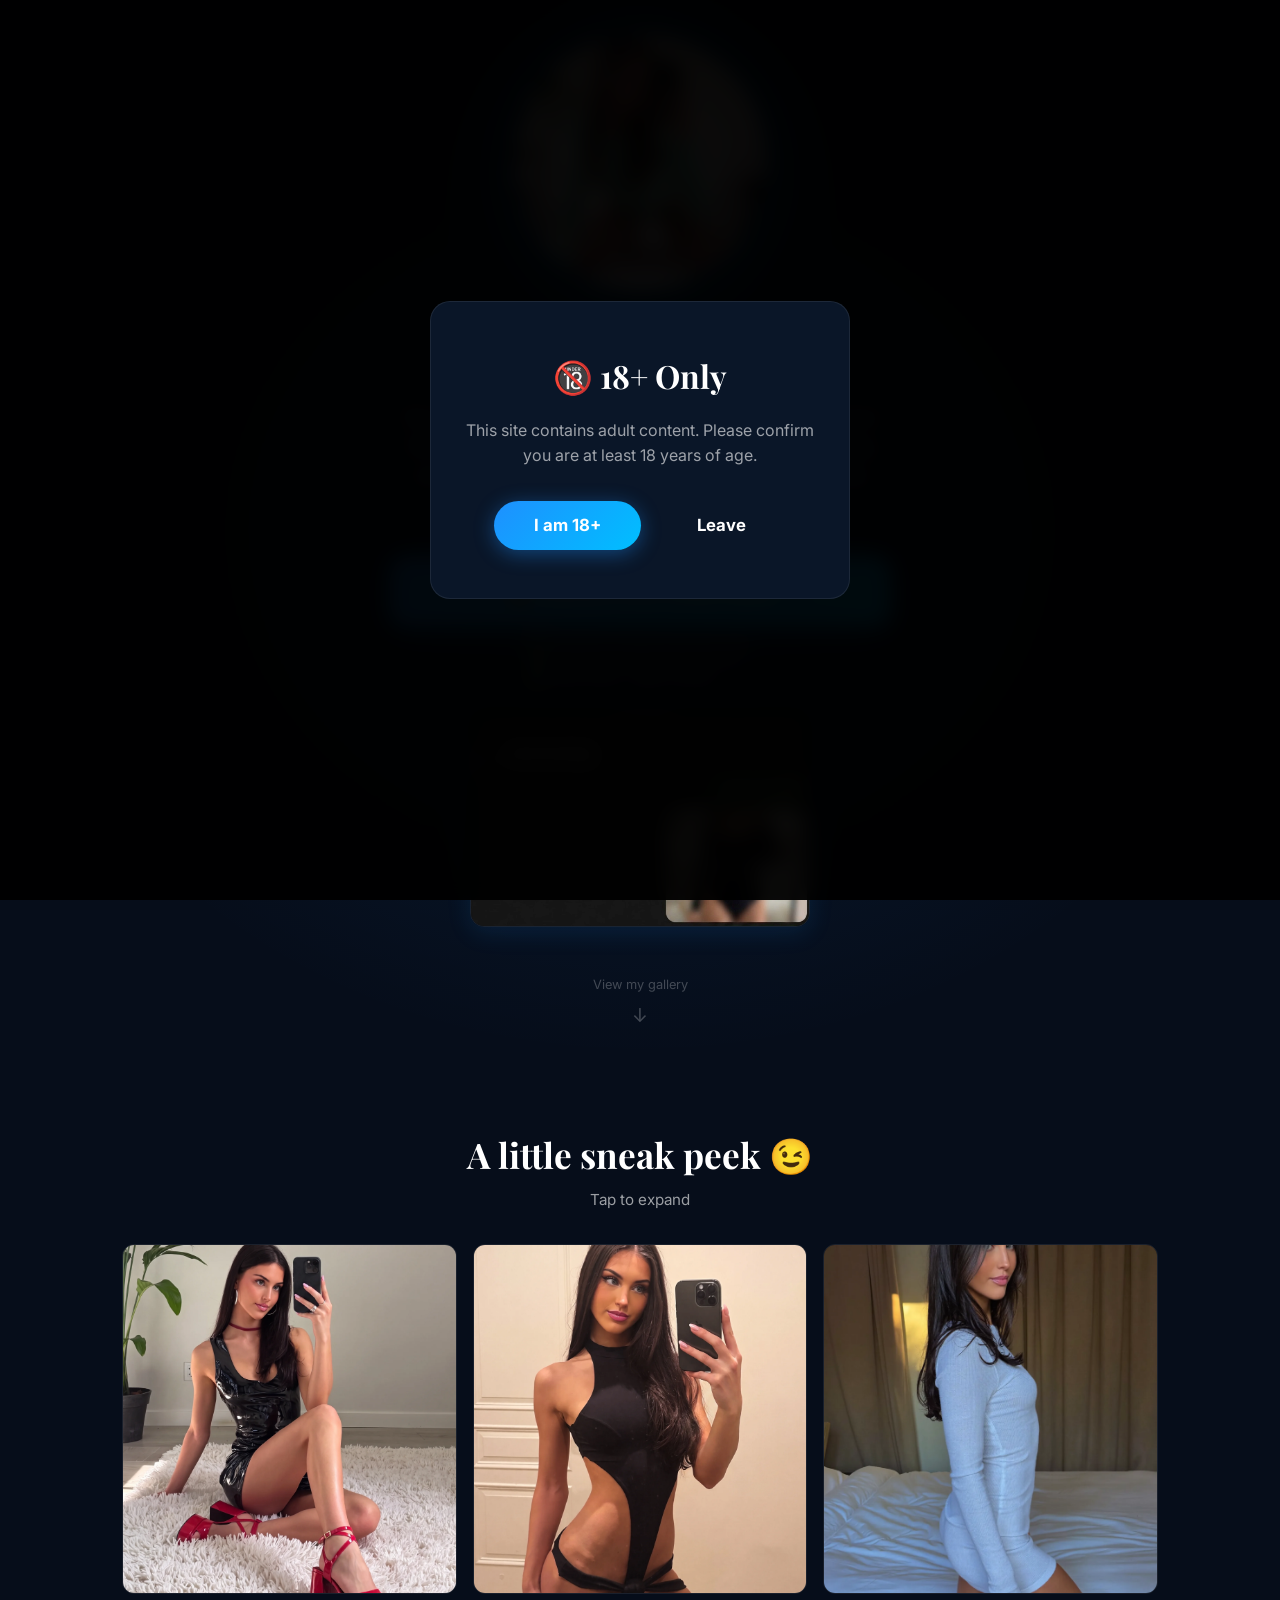
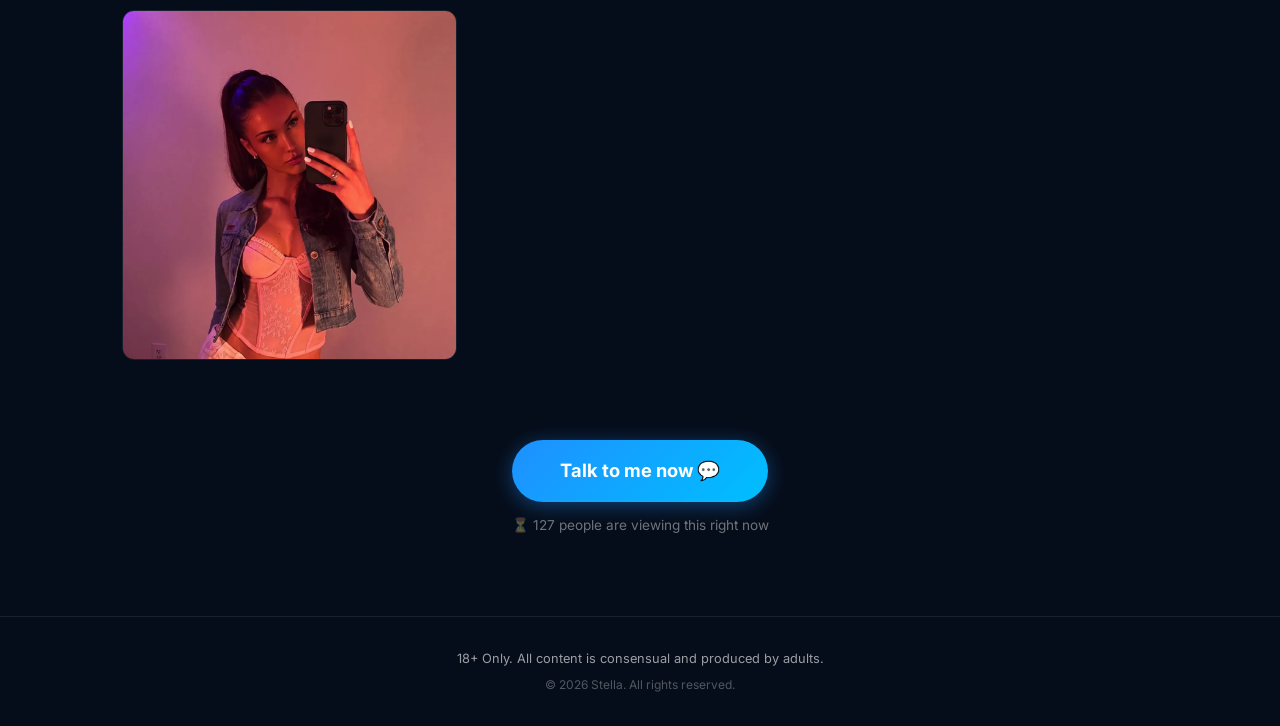
==== commit 67e8a019: "Remove countdown timer and urgency text" ====
--- a/index.html
+++ b/index.html
@@ -48,18 +48,11 @@
                 <span id="location-text" class="location-text"></span>
             </div>
 
-            <!-- Countdown Timer -->
-            <div class="countdown-container" id="countdown-container">
-                <p class="countdown-label">⏳ Free video offer expires in</p>
-                <p class="countdown-timer" id="countdown-timer">7:00</p>
-            </div>
-
             <!-- ONE CTA BUTTON -->
             <a href="https://www.fanvue.com/stellalina" target="_blank" rel="noopener noreferrer" class="btn btn-primary btn-hero btn-pulse" id="cta-btn-hero">
                 🔓 Unlock Free Video Now
             </a>
 
-            <p class="urgency-text">⚠️ Only <span class="urgency-highlight">2 free spots</span> remaining</p>
 
             <!-- Checkmarks -->
             <div class="checkmarks">
--- a/styles.css
+++ b/styles.css
@@ -308,66 +308,8 @@
     opacity: 0.6;
 }
 
-/* Urgency text — "2 spots left" */
-.urgency-text {
-    font-size: 0.85rem;
-    color: var(--danger);
-    margin-top: 0.5rem;
-    font-weight: 600;
-    animation: urgency-pulse 1.5s ease-in-out infinite;
-}
-
-.urgency-highlight {
-    color: var(--warning);
-    font-weight: 800;
-}
-
-@keyframes urgency-pulse {
-    0%, 100% { opacity: 0.7; }
-    50% { opacity: 1; }
-}
-
-
-/* ============================================
-   COUNTDOWN TIMER
-   ============================================ */
-.countdown-container {
-    margin-bottom: 1rem;
-}
-
-.countdown-label {
-    font-size: 0.8rem;
-    color: var(--warning);
-    margin-bottom: 0.2rem;
-    font-weight: 500;
-}
-
-.countdown-timer {
-    font-size: 2.2rem;
-    font-weight: 800;
-    font-family: var(--font-display);
-    color: var(--warning);
-    letter-spacing: 2px;
-    text-shadow: 0 0 20px rgba(255,214,0,0.3);
-    animation: countdown-pulse 1s ease-in-out infinite;
-}
-
-.countdown-timer.expired {
-    color: var(--danger);
-    text-shadow: 0 0 20px rgba(255,59,111,0.3);
-    animation: none;
-}
-
-.countdown-label.expired {
-    color: var(--danger);
-}
-
-@keyframes countdown-pulse {
-    0%, 100% { opacity: 1; }
-    50% { opacity: 0.7; }
-}
-
 /* Scroll hint */
+
 .scroll-hint {
 
     display: flex;
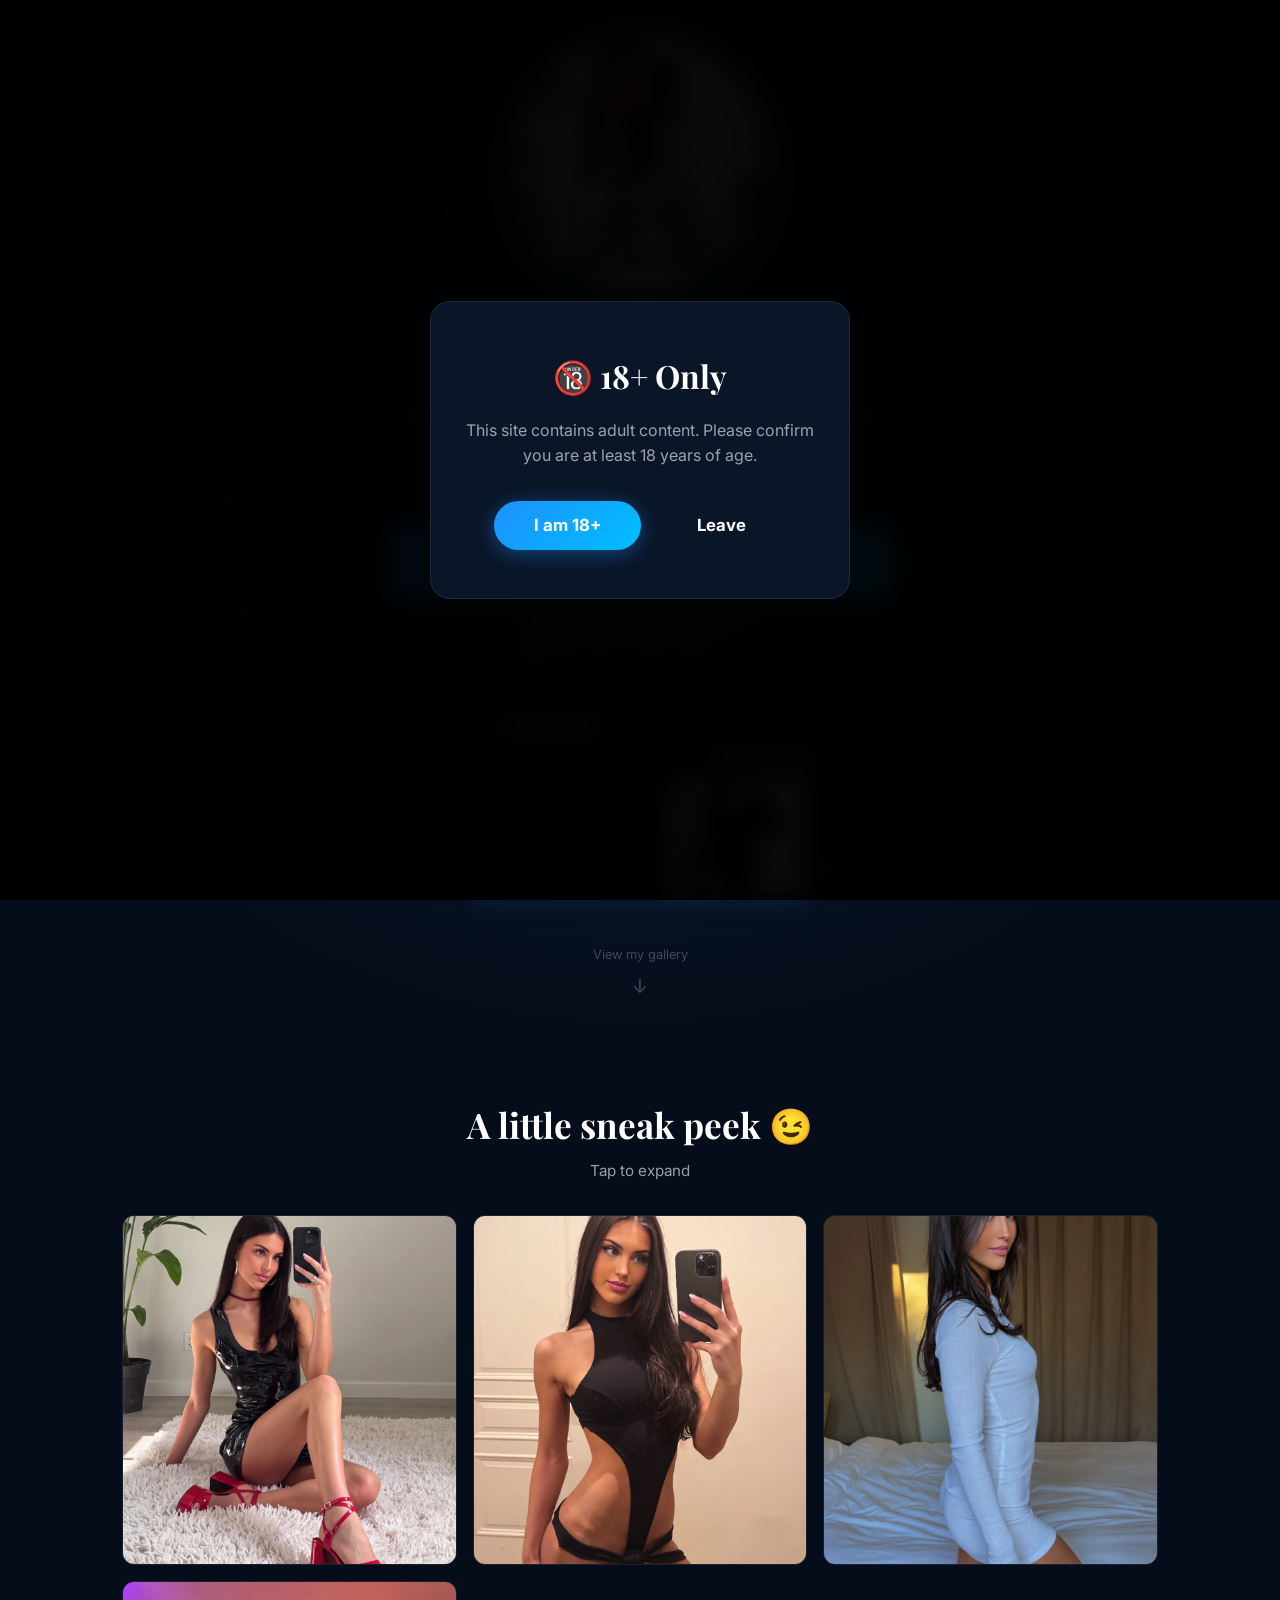
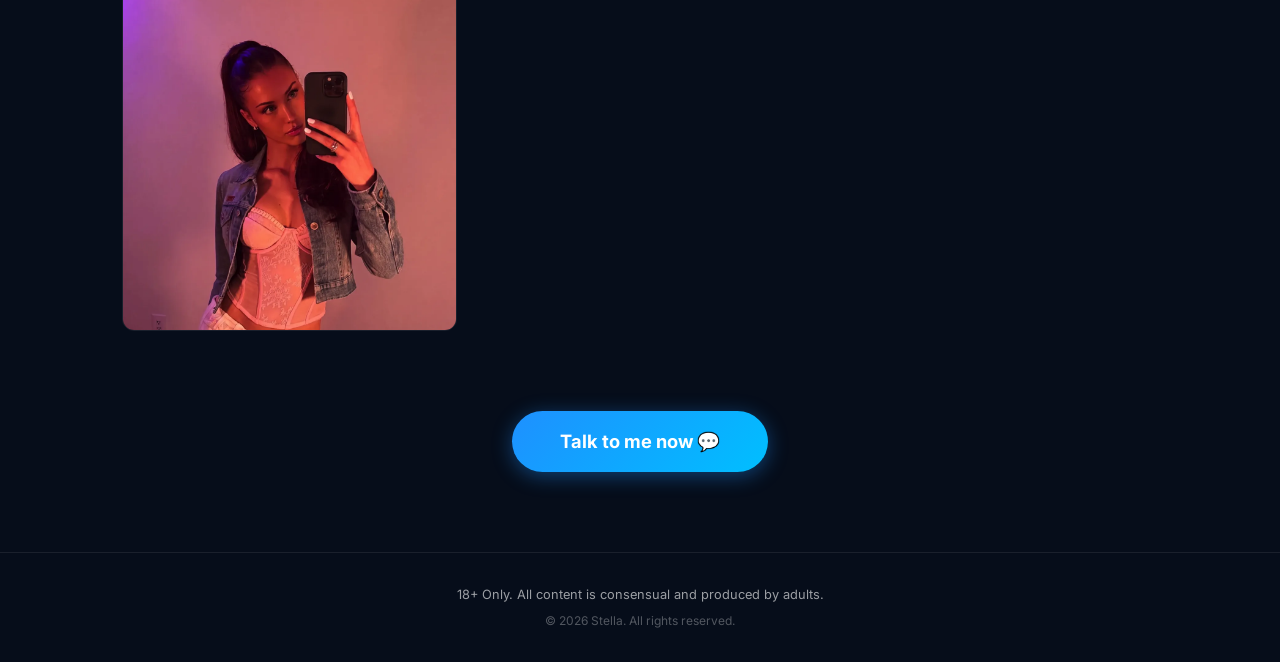
==== commit 1d3ab68e: "Remove '127 people viewing' text from gallery CTA" ====
--- a/index.html
+++ b/index.html
@@ -93,8 +93,8 @@
             <a href="https://www.fanvue.com/stellalina" target="_blank" rel="noopener noreferrer" class="btn btn-primary btn-lg" id="cta-btn-gallery">
                 Talk to me now 💬
             </a>
-            <p class="cta-sub">⏳ <span id="viewer-count">127</span> people are viewing this right now</p>
         </div>
+
     </section>
 
     <!-- Footer -->
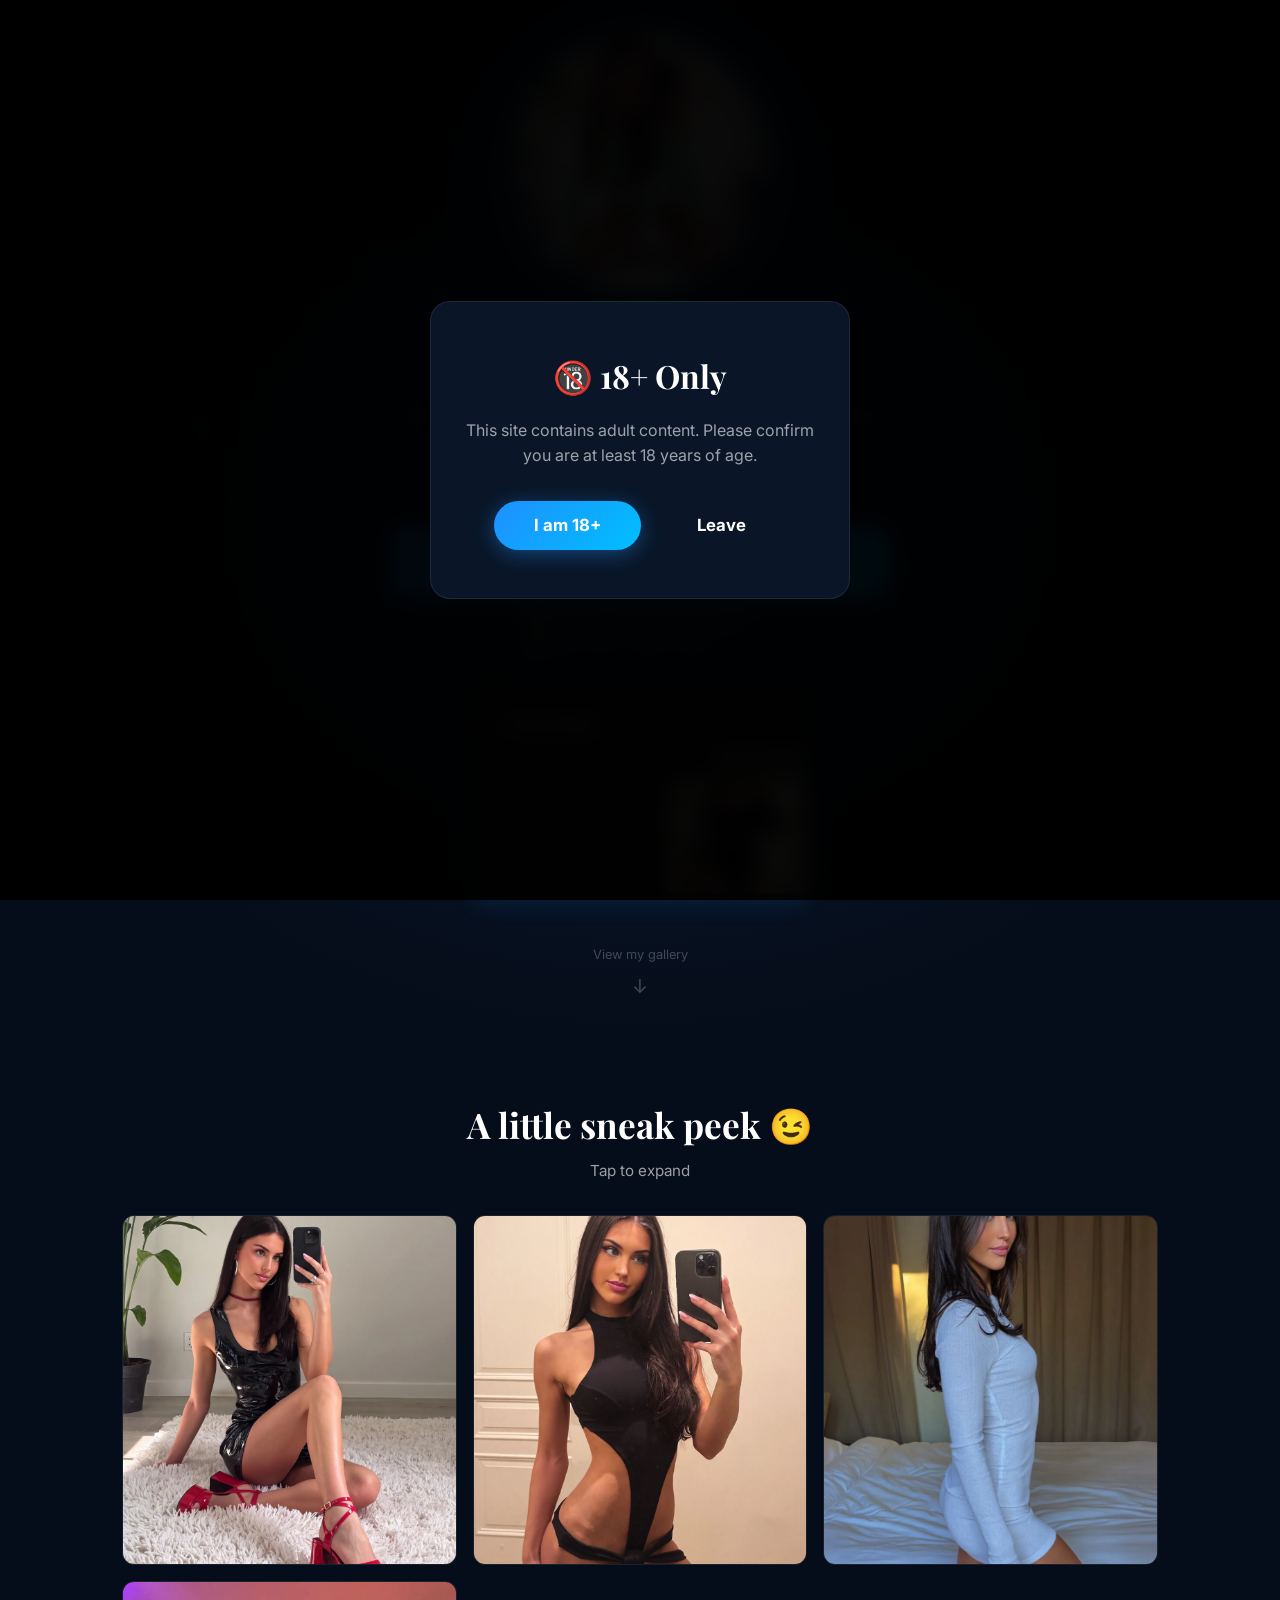
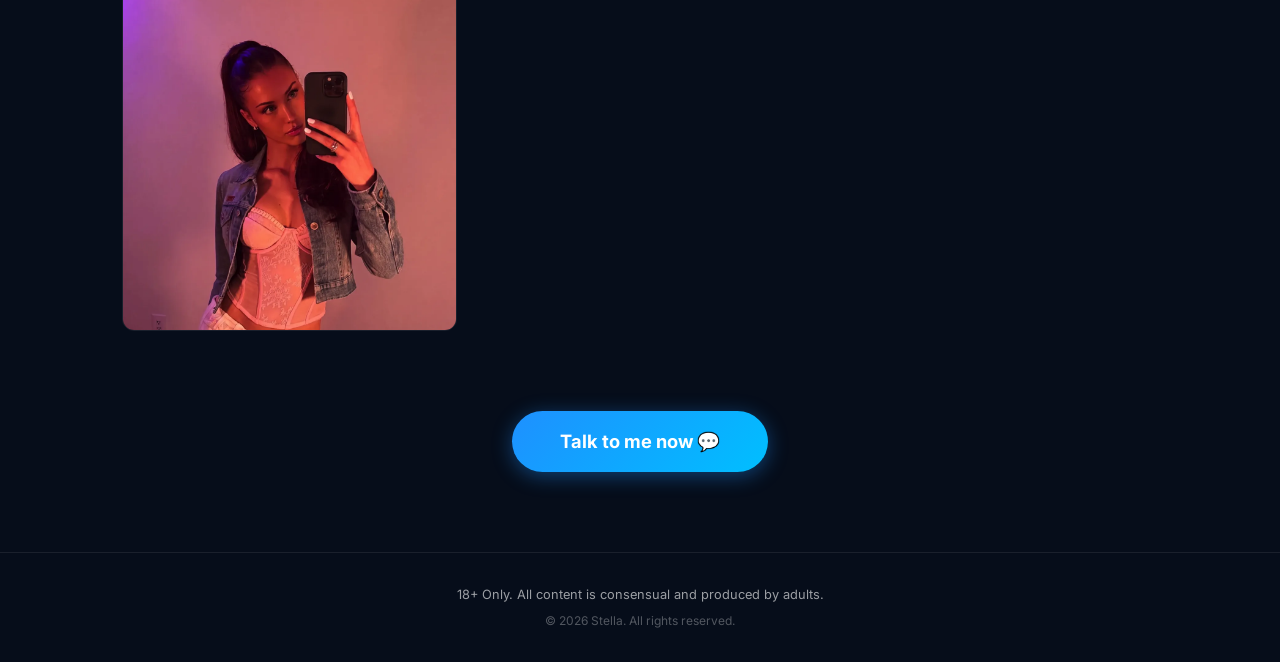
==== commit eb8f0f2b: "Add subtle blue shooting stars effect — faster on scroll, slower when static" ====
--- a/index.html
+++ b/index.html
@@ -27,7 +27,9 @@
     <!-- HERO SECTION                                 -->
     <!-- ============================================ -->
     <section class="hero">
+        <canvas id="stars-canvas"></canvas>
         <div class="hero-bg"></div>
+
         
         <div class="hero-content">
             <!-- Photo -->
--- a/styles.css
+++ b/styles.css
@@ -127,6 +127,18 @@
     z-index: 0;
 }
 
+/* Shooting stars canvas */
+#stars-canvas {
+    position: absolute;
+    top: 0;
+    left: 0;
+    width: 100%;
+    height: 100%;
+    z-index: 0;
+    pointer-events: none;
+}
+
+
 .hero-content {
     text-align: center;
     z-index: 1;
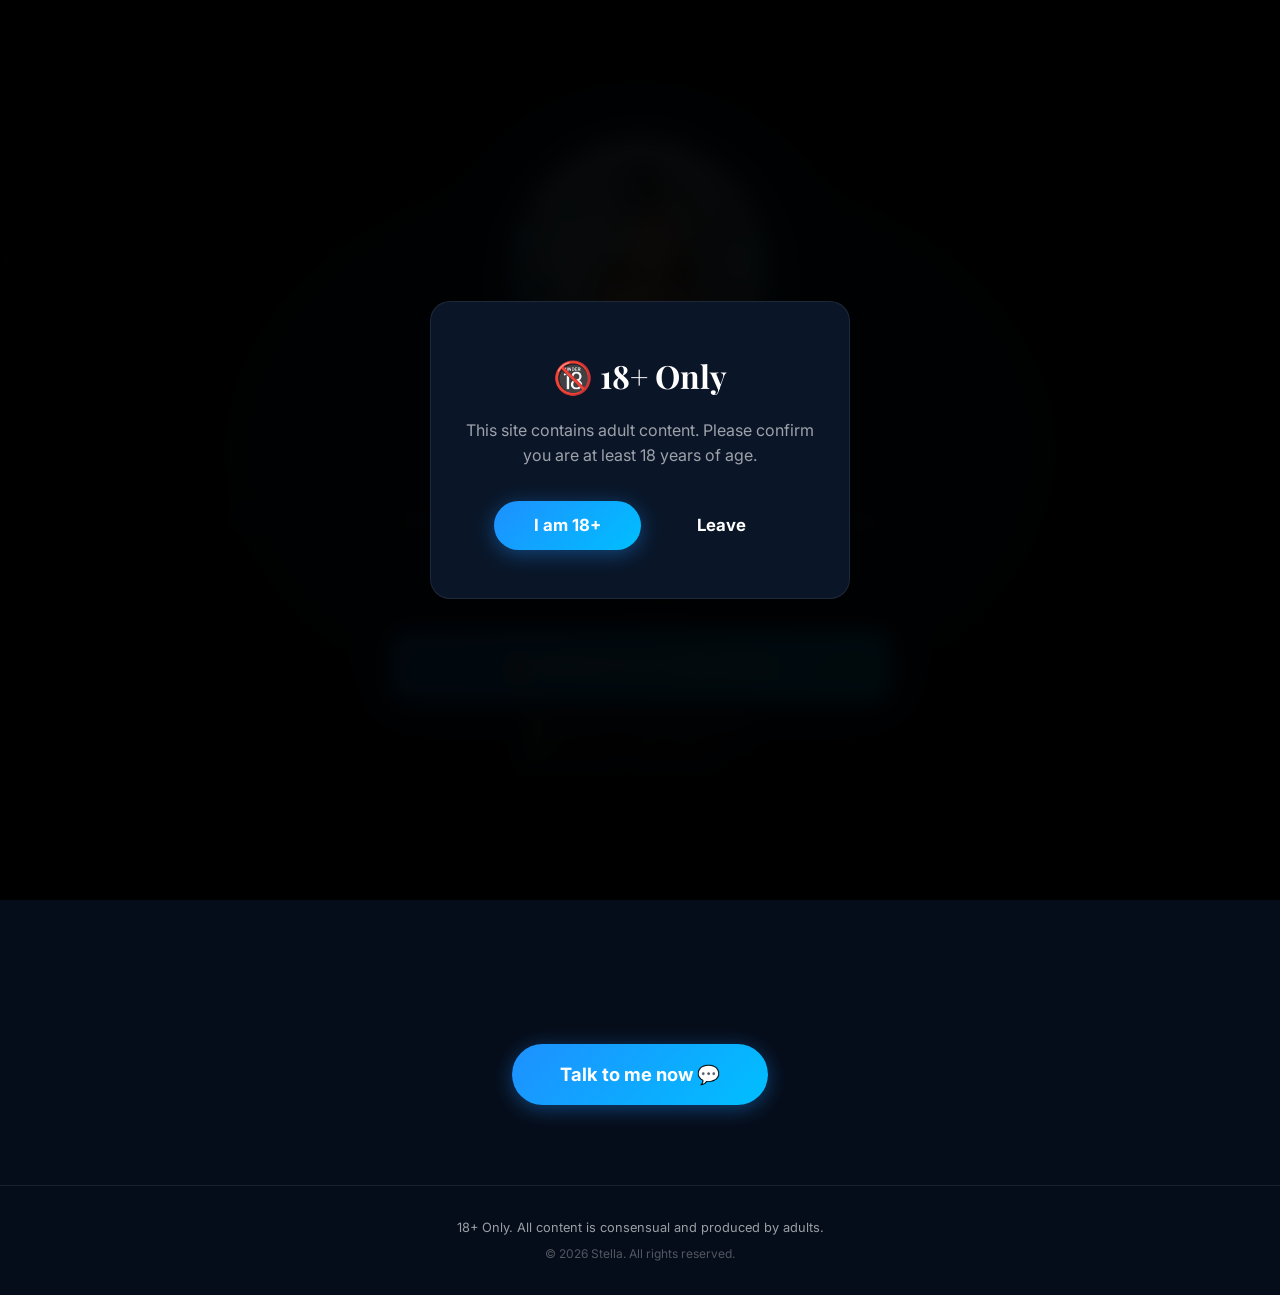
==== commit 53aa2ed7: "Restore site to repo root, remove Telegram bot, ship new hero + Fanvue link - Delete Telegram bot (s" ====
--- a/index.html
+++ b/index.html
@@ -4,7 +4,25 @@
     <meta charset="UTF-8">
     <meta name="viewport" content="width=device-width, initial-scale=1.0">
     <title>Stella 💙</title>
+
+    <!-- SEO / Social preview (Telegram, WhatsApp, IG DM, Discord) -->
+    <meta name="description" content="Your sweetest fantasy 💙 Unlock my free video now — instant access, no app needed.">
+    <meta property="og:type" content="website">
+    <meta property="og:url" content="https://stellav.baby/">
+    <meta property="og:site_name" content="Stella">
+    <meta property="og:title" content="Stella 💙">
+    <meta property="og:description" content="Your sweetest fantasy 💙 Unlock my free video now — instant access, no app needed.">
+    <meta property="og:image" content="https://stellav.baby/og-image.jpg">
+    <meta property="og:image:width" content="1200">
+    <meta property="og:image:height" content="630">
+    <meta name="twitter:card" content="summary_large_image">
+    <meta name="twitter:title" content="Stella 💙">
+    <meta name="twitter:description" content="Your sweetest fantasy 💙 Unlock my free video now — instant access, no app needed.">
+    <meta name="twitter:image" content="https://stellav.baby/og-image.jpg">
+    <meta name="theme-color" content="#07070f">
+
     <link rel="icon" href="data:image/svg+xml,<svg xmlns='http://www.w3.org/2000/svg' viewBox='0 0 100 100'><text y='.9em' font-size='90'>💙</text></svg>">
+    <link rel="preload" as="image" href="models/stella/hero.webp" fetchpriority="high">
     <link rel="stylesheet" href="styles.css">
     <link rel="preconnect" href="https://fonts.googleapis.com">
     <link href="https://fonts.googleapis.com/css2?family=Playfair+Display:wght@400;700&family=Inter:wght@300;400;500;600;700;800&display=swap" rel="stylesheet">
@@ -34,7 +52,7 @@
         <div class="hero-content">
             <!-- Photo -->
             <div class="hero-image-wrapper">
-                <img src="models/stella/hero.webp" alt="Stella" class="hero-image">
+                <img src="models/stella/hero.webp" alt="Stella" class="hero-image" width="260" height="260" fetchpriority="high" decoding="async">
                 <div class="hero-glow"></div>
             </div>
 
@@ -51,7 +69,7 @@
             </div>
 
             <!-- ONE CTA BUTTON -->
-            <a href="https://www.fanvue.com/stellalina" target="_blank" rel="noopener noreferrer" class="btn btn-primary btn-hero btn-pulse" id="cta-btn-hero">
+            <a href="https://www.fanvue.com/stellacatalina" target="_blank" rel="noopener noreferrer" class="btn btn-primary btn-hero btn-pulse" id="cta-btn-hero">
                 🔓 Unlock Free Video Now
             </a>
 
@@ -63,40 +81,18 @@
                 <p class="checkmark-item">✅ Instant access – Watch instantly</p>
             </div>
 
-            <!-- Social Proof DM Screenshot -->
-
-            <div class="social-proof-inline">
-                <img src="models/stella/fake-dm.jpeg" alt="Fan DM conversation" class="social-proof-inline-img" loading="lazy">
-            </div>
-
-            <!-- Scroll hint -->
-
-            <div class="scroll-hint">
-                <span>View my gallery</span>
-                <span class="scroll-arrow">↓</span>
-            </div>
         </div>
     </section>
 
     <!-- ============================================ -->
-    <!-- GALLERY SECTION                              -->
+    <!-- FINAL CTA                                    -->
     <!-- ============================================ -->
-    <section class="gallery-section" id="gallery">
-        <div class="gallery-header">
-            <h2>A little sneak peek 😉</h2>
-            <p>Tap to expand</p>
-        </div>
-        <div class="gallery-grid" id="gallery-grid">
-            <!-- Gallery images loaded by JS -->
-        </div>
-
-        <!-- Second CTA after gallery -->
+    <section class="gallery-section" id="final-cta">
         <div class="gallery-cta">
-            <a href="https://www.fanvue.com/stellalina" target="_blank" rel="noopener noreferrer" class="btn btn-primary btn-lg" id="cta-btn-gallery">
+            <a href="https://www.fanvue.com/stellacatalina" target="_blank" rel="noopener noreferrer" class="btn btn-primary btn-lg" id="cta-btn-gallery">
                 Talk to me now 💬
             </a>
         </div>
-
     </section>
 
     <!-- Footer -->
@@ -108,12 +104,6 @@
         </div>
     </footer>
 
-    <!-- Lightbox -->
-    <div id="lightbox" class="lightbox">
-        <span class="lightbox-close">&times;</span>
-        <img class="lightbox-content" id="lightbox-img">
-    </div>
-
     <script src="script.js"></script>
 </body>
 </html>
